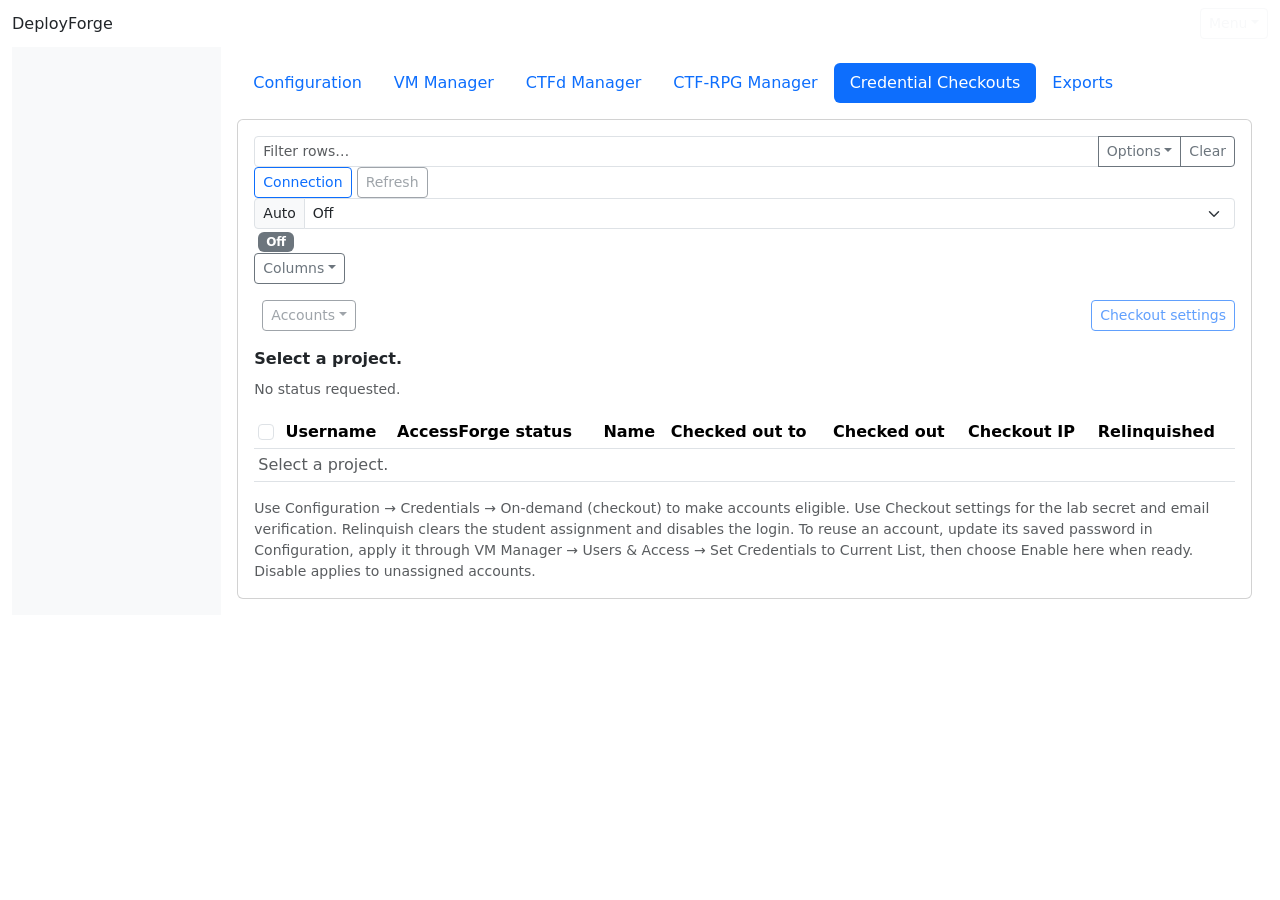
==== app/static/accessforge_manager.html @ 93b48056 "improved checkout" ====
<!doctype html>
<html lang="en">
<head>
<meta charset="utf-8"><meta name="viewport" content="width=device-width, initial-scale=1">
<title>DeployForge — Credential Checkouts</title>
<link href="https://cdn.jsdelivr.net/npm/bootstrap@5.3.3/dist/css/bootstrap.min.css" rel="stylesheet">
<link href="/static/css/shell.css?v=20261105-accessforge" rel="stylesheet">
<link href="/static/css/manager_controls.css?v=20261030-unified" rel="stylesheet">
<link href="/static/css/row_tags.css?v=20261029-tag-icons" rel="stylesheet">
<link rel="icon" href="/static/favicon.ico">
<script defer src="https://cdn.jsdelivr.net/npm/bootstrap@5.3.3/dist/js/bootstrap.bundle.min.js"></script>
</head>
<body class="shell-body manager-page">
<header class="app-banner"><div class="container-fluid d-flex justify-content-between align-items-center py-2">
<span class="banner-title">DeployForge</span><div class="d-flex align-items-center gap-3" id="banner-user-region"><span class="small text-white-50">User: <span id="banner-username">…</span></span><div class="dropdown"><button class="btn btn-sm btn-outline-light dropdown-toggle" type="button" data-bs-toggle="dropdown" aria-expanded="false">Menu</button><ul class="dropdown-menu dropdown-menu-end"><li><a class="dropdown-item" href="/" data-act="open-settings">Settings</a></li><li><a class="dropdown-item" href="/static/admin_users.html">Users</a></li><li><hr class="dropdown-divider"></li><li><button id="banner-logout" type="button" class="dropdown-item text-danger">Logout</button></li></ul></div></div>
</div></header>
<div class="container-fluid shell-container"><div class="row g-0">
<aside class="col-12 col-md-3 col-lg-2 shell-sidebar bg-light d-flex flex-column"><div id="sidebar-projects" class="flex-grow-1"></div></aside>
<main class="col-12 col-md-9 col-lg-10 shell-content p-3">
<ul class="nav nav-pills mb-3 flex-wrap">
<li class="nav-item"><a class="nav-link" data-shell-link href="/">Configuration</a></li>
<li class="nav-item"><a class="nav-link" data-shell-link href="/static/vm_manager.html">VM Manager</a></li>
<li class="nav-item" data-plugin="ctfd"><a class="nav-link" data-shell-link href="/static/ctfd_manager.html">CTFd Manager</a></li>
<li class="nav-item" data-plugin="ctfrpg"><a class="nav-link" data-shell-link href="/static/ctfrpg_manager.html">CTF-RPG Manager</a></li>
<li class="nav-item" data-plugin="accessforge"><a class="nav-link active" aria-current="page" data-shell-link href="/static/accessforge_manager.html">Credential Checkouts</a></li>
<li class="nav-item"><a class="nav-link" data-shell-link href="/static/exports.html">Exports</a></li>
</ul>
<div class="card"><div class="card-body">
<h1 class="visually-hidden">Credential checkouts</h1>
<div class="manager-table-toolbar mb-2" role="group" aria-label="Table controls">
  <div class="input-group input-group-sm manager-filter-group">
    <input id="af-filter" aria-label="Filter rows" type="text" class="form-control" placeholder="Filter rows…" title="Filter rows by text; enable Regex for advanced matching">
    <button class="btn btn-outline-secondary dropdown-toggle" type="button" data-bs-toggle="dropdown" data-bs-auto-close="outside" aria-expanded="false" title="Filter options">Options</button>
    <div class="dropdown-menu p-3 manager-filter-options">
      <div class="form-check mb-2"><input id="af-filter-selected" class="form-check-input" type="checkbox"><label for="af-filter-selected" class="form-check-label">Show only selected</label></div>
      <div class="form-check"><input id="af-filter-regex" class="form-check-input" type="checkbox" title="Treat filter as a case-insensitive regular expression"><label for="af-filter-regex" class="form-check-label">Regex</label></div>
      <div id="af-tag-filters"></div>
    </div>
    <button id="af-clear-filter" class="btn btn-outline-secondary" type="button" title="Clear all filters">Clear</button>
  </div>
  <div class="manager-table-tools">
    <button id="af-connection-button" class="btn btn-sm btn-outline-primary" type="button" title="Update AccessForge URL and administrator credentials" data-bs-toggle="modal" data-bs-target="#af-connection">Connection</button>
    <span id="af-refresh-wrapper" class="d-inline-block" tabindex="0" title="Please authenticate to AccessForge first."><button id="af-refresh" class="btn btn-sm btn-outline-secondary" type="button" disabled>Refresh</button></span>
    <div class="manager-auto-refresh">
      <div class="input-group input-group-sm manager-auto-control">
        <label class="input-group-text" for="af-auto-interval">Auto</label>
        <select id="af-auto-interval" class="form-select" title="Automatically refresh at an interval (requires a saved connection)">
          <option value="0">Off</option><option value="15">15s</option><option value="30">30s</option><option value="60">60s</option><option value="300">5m</option>
        </select>
      </div>
      <span id="af-auto-badge" class="badge bg-secondary align-self-center ms-1" title="Auto-refresh status">Off</span>
    </div>
    <div class="btn-group btn-group-sm">
      <button class="btn btn-outline-secondary dropdown-toggle" type="button" data-bs-toggle="dropdown" data-bs-auto-close="outside" aria-expanded="false">Columns</button>
      <ul class="dropdown-menu dropdown-menu-end manager-columns-menu">
        <li><label class="dropdown-item d-flex align-items-center gap-2"><input class="form-check-input m-0 af-column" type="checkbox" value="username" checked><span>Username</span></label></li>
        <li><label class="dropdown-item d-flex align-items-center gap-2"><input class="form-check-input m-0 af-column" type="checkbox" value="status" checked><span>AccessForge status</span></label></li>
        <li><label class="dropdown-item d-flex align-items-center gap-2"><input class="form-check-input m-0 af-column" type="checkbox" value="name" checked><span>Name</span></label></li>
        <li><label class="dropdown-item d-flex align-items-center gap-2"><input class="form-check-input m-0 af-column" type="checkbox" value="email" checked><span>Checked out to</span></label></li>
        <li><label class="dropdown-item d-flex align-items-center gap-2"><input class="form-check-input m-0 af-column" type="checkbox" value="checked_out_at" checked><span>Checked out</span></label></li>
        <li><label class="dropdown-item d-flex align-items-center gap-2"><input class="form-check-input m-0 af-column" type="checkbox" value="checkout_ip" checked><span>Checkout IP</span></label></li>
        <li><label class="dropdown-item d-flex align-items-center gap-2"><input class="form-check-input m-0 af-column" type="checkbox" value="relinquished_at" checked><span>Relinquished</span></label></li>
      </ul>
    </div>
  </div>
</div>
<div id="af-filter-error" class="text-danger small d-none">Invalid regular expression</div>
<div id="af-tag-notice" class="row-tag-notice d-none mb-2" role="status"></div>
<div id="af-selection-count" class="d-flex flex-wrap gap-2 small mb-2" role="status" aria-live="polite" aria-atomic="true"></div>
<div class="manager-actions d-flex flex-wrap align-items-center gap-2 mb-3">
  <div id="af-tag-assignment" class="dropdown"></div>
  <div class="btn-group btn-group-sm"><button id="af-accounts-button" class="btn btn-outline-secondary dropdown-toggle" type="button" data-bs-toggle="dropdown" aria-expanded="false" disabled>Accounts</button><ul class="dropdown-menu">
    <li><button type="button" class="dropdown-item" id="af-reenable-logins" title="Enable selected prepared logins after applying password changes in VM Manager" disabled>Enable</button></li>
    <li><button type="button" class="dropdown-item text-danger" id="af-relinquish" title="Release selected student assignments and disable their logins" disabled>Relinquish</button></li>
    <li><button type="button" class="dropdown-item text-danger" id="af-disable-logins" title="Disable selected unassigned logins" disabled>Disable</button></li>
  </ul></div>
  <button id="af-checkout-settings" class="btn btn-sm btn-outline-primary ms-auto" type="button" disabled>Checkout settings</button>
  <a id="af-admin-link" class="btn btn-sm btn-outline-primary d-none" target="_blank" rel="noopener noreferrer">Manage in AccessForge</a>
  <a id="af-student-link" class="btn btn-sm btn-outline-secondary d-none" target="_blank" rel="noopener noreferrer">Student checkout page</a>
</div>
<p id="af-project" class="fw-semibold mb-1">Select a project.</p>
<div id="af-status" role="status" aria-live="polite" class="small mb-2"></div>
<p id="af-snapshot" class="small text-muted">No status requested.</p>
<div class="table-responsive" style="max-height:28rem; overflow:auto"><table id="af-table" class="table table-sm align-middle"><thead><tr><th><input id="af-select-all" type="checkbox" class="form-check-input" aria-label="Select visible accounts"></th><th>Username</th><th>AccessForge status</th><th>Name</th><th>Checked out to</th><th>Checked out</th><th>Checkout IP</th><th>Relinquished</th></tr></thead><tbody id="af-accounts"><tr><td colspan="8" class="text-muted">Select a project.</td></tr></tbody></table></div>
<p class="small text-muted mb-0">Use Configuration → Credentials → On-demand (checkout) to make accounts eligible. Use Checkout settings for the lab secret and email verification. Relinquish clears the student assignment and disables the login. To reuse an account, update its saved password in Configuration, apply it through VM Manager → Users &amp; Access → Set Credentials to Current List, then choose Enable here when ready. Disable applies to unassigned accounts.</p>
</div></div>
</main></div></div>
<div class="modal fade" id="af-connection" tabindex="-1" aria-labelledby="af-connection-title" aria-hidden="true"><div class="modal-dialog"><div class="modal-content">
<form id="af-connection-form">
  <div class="modal-header"><h5 id="af-connection-title" class="modal-title">AccessForge Access</h5><button type="button" class="btn-close" data-bs-dismiss="modal" aria-label="Close"></button></div>
  <div class="modal-body">
    <div class="mb-3"><label class="form-label" for="af-url">AccessForge URL</label><input id="af-url" type="url" class="form-control" placeholder="https://accessforge.example.edu" required></div>
    <div class="row g-2 mb-3">
      <div class="col-md-6"><label class="form-label" for="af-username">Username</label><input id="af-username" class="form-control" autocomplete="username" placeholder="root@pam" required></div>
      <div class="col-md-6"><label class="form-label" for="af-password">Password</label><div class="input-group"><input id="af-password" type="password" class="form-control" autocomplete="current-password"><button id="af-show-password" class="btn btn-outline-secondary" type="button" aria-label="Show password" title="Show password" aria-pressed="false">&#x1F576;&#xFE0E;</button></div></div>
    </div>
    <div class="form-check mb-3"><input id="af-verify" type="checkbox" class="form-check-input" checked><label for="af-verify" class="form-check-label">Verify SSL certificates</label></div>
    <p class="form-text">Usernames without a realm use @pam. Include @realm to use a different Proxmox realm.</p>
    <div class="form-check mb-2"><input id="af-save-creds" type="checkbox" class="form-check-input"><label for="af-save-creds" class="form-check-label" title="Save the connection credentials encrypted on the server for your user and this project.">Save credentials</label></div>
    <p class="small text-muted">If checked, credentials are saved encrypted on the server for your user and this project, excluded from exports. If unchecked, credentials remain only in this browser tab’s session. Save tests the connection; an administrator on AccessForge’s configured Proxmox cluster is required.</p>
    <p class="small text-muted mb-0">Publishing also saves the administrator credential encrypted in AccessForge so it can disable relinquished logins. A dedicated Proxmox API token can be configured there instead.</p>
  </div>
  <div class="modal-footer">
    <div id="af-connection-feedback" class="me-auto small" role="status" aria-live="polite"></div>
    <button type="button" class="btn btn-outline-danger d-none" id="af-disconnect">Disconnect</button>
    <button type="button" class="btn btn-secondary" data-bs-dismiss="modal">Hide</button>
    <button type="submit" class="btn btn-primary" id="af-save-connection">Save</button>
  </div>
</form></div></div></div>
<div class="modal fade" id="af-checkout-modal" tabindex="-1" aria-labelledby="af-checkout-title" aria-hidden="true"><div class="modal-dialog"><div class="modal-content">
<form id="af-checkout-form">
  <div class="modal-header"><h5 id="af-checkout-title" class="modal-title">Checkout settings</h5><button type="button" class="btn-close" data-bs-dismiss="modal" aria-label="Close"></button></div>
  <div class="modal-body">
    <div class="form-check mb-3"><input id="af-checkout-enabled" class="form-check-input" type="checkbox"><label for="af-checkout-enabled" class="form-check-label">Enable student checkout</label></div>
    <div class="form-check mb-3"><input id="af-checkout-verify" class="form-check-input" type="checkbox"><label for="af-checkout-verify" class="form-check-label">Require email verification</label></div>
    <label for="af-checkout-secret" class="form-label">Lab secret</label>
    <input id="af-checkout-secret" type="password" class="form-control" autocomplete="new-password" minlength="8" maxlength="256" placeholder="Set a lab secret (8+ characters)">
    <p id="af-checkout-secret-state" class="form-text"></p>
    <p id="af-checkout-policy-note" class="small text-muted mb-0"></p>
  </div>
  <div class="modal-footer">
    <div id="af-checkout-feedback" class="me-auto small" role="status" aria-live="polite"></div>
    <button type="button" class="btn btn-secondary" data-bs-dismiss="modal">Hide</button>
    <button id="af-checkout-save" type="submit" class="btn btn-primary">Save checkout settings</button>
  </div>
</form></div></div></div>
<div class="modal fade" id="af-refresh-summary" tabindex="-1" aria-labelledby="af-refresh-summary-title" aria-hidden="true"><div class="modal-dialog modal-xl modal-dialog-scrollable"><div class="modal-content">
  <div class="modal-header"><h5 id="af-refresh-summary-title" class="modal-title">AccessForge refresh summary</h5><button type="button" class="btn-close" data-bs-dismiss="modal" aria-label="Close"></button></div>
  <div class="modal-body">
    <p id="af-refresh-project" class="fw-semibold mb-1"></p>
    <p id="af-refresh-totals" class="small mb-3" role="status"></p>
    <div class="alert alert-success small">Checkout marks, student assignments, login status, and checkout history were saved to SCE-web’s shared snapshot. Configuration, VM Manager, CTFd Manager, and CTF-RPG Manager were notified to update; returning tabs load the snapshot when shown.</div>
    <div class="table-responsive"><table class="table table-sm align-middle"><thead><tr><th scope="col">Account</th><th scope="col">Sync result</th><th scope="col">Checkout mark</th><th scope="col">Student</th><th scope="col">Login</th><th scope="col">Changes</th></tr></thead><tbody id="af-refresh-results"></tbody></table></div>
  </div>
  <div class="modal-footer"><button type="button" class="btn btn-secondary" data-bs-dismiss="modal">Close</button></div>
</div></div></div>
<script src="/static/js/auth.js"></script>
<script src="/static/js/shell.js?v=20261105-accessforge"></script>
<script src="/static/js/creds.js"></script>
<script src="/static/js/row_tags.js?v=20261106-accessforge-tags"></script>
<script src="/static/js/checkout_state.js?v=20261106-checkout-truth"></script>
<script src="/static/js/accessforge_manager.js?v=20261106-checkout-label"></script>
</body></html>
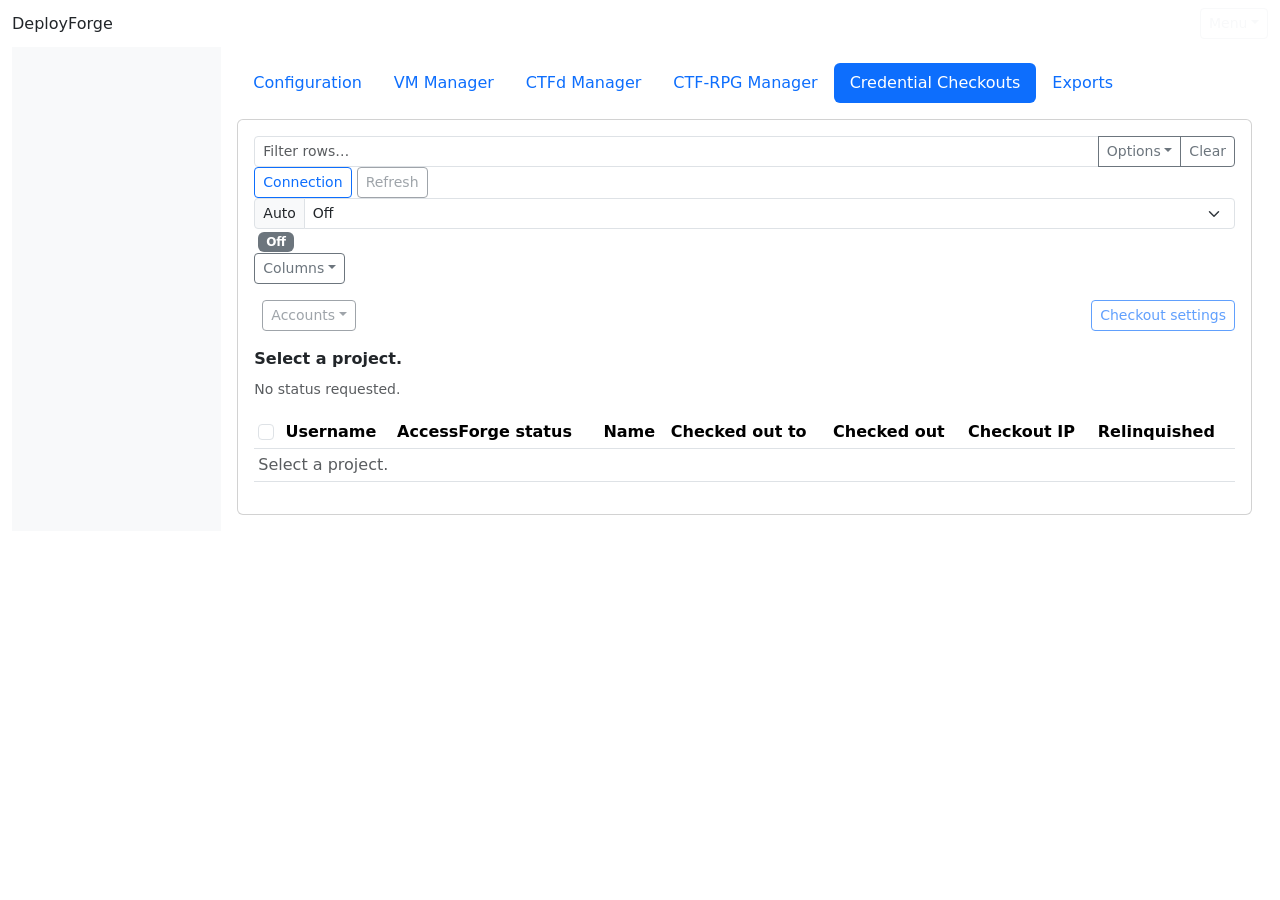
==== commit 60b1599a: "update" ====
--- a/app/static/accessforge_manager.html
+++ b/app/static/accessforge_manager.html
@@ -8,6 +8,10 @@
 <link href="/static/css/manager_controls.css?v=20261030-unified" rel="stylesheet">
 <link href="/static/css/row_tags.css?v=20261029-tag-icons" rel="stylesheet">
 <link rel="icon" href="/static/favicon.ico">
+<style>
+  #af-checkout-modal, #af-operation-summary { z-index:2110 !important; }
+  #af-checkout-modal .modal-dialog, #af-operation-summary .modal-dialog { margin-top:var(--bs-modal-margin, .5rem); }
+</style>
 <script defer src="https://cdn.jsdelivr.net/npm/bootstrap@5.3.3/dist/js/bootstrap.bundle.min.js"></script>
 </head>
 <body class="shell-body manager-page">
@@ -70,7 +74,7 @@
 <div class="manager-actions d-flex flex-wrap align-items-center gap-2 mb-3">
   <div id="af-tag-assignment" class="dropdown"></div>
   <div class="btn-group btn-group-sm"><button id="af-accounts-button" class="btn btn-outline-secondary dropdown-toggle" type="button" data-bs-toggle="dropdown" aria-expanded="false" disabled>Accounts</button><ul class="dropdown-menu">
-    <li><button type="button" class="dropdown-item" id="af-reenable-logins" title="Enable selected prepared logins after applying password changes in VM Manager" disabled>Enable</button></li>
+    <li><button type="button" class="dropdown-item" id="af-reenable-logins" title="Publish and enable selected On-Demand accounts after applying password changes in VM Manager" disabled>Enable</button></li>
     <li><button type="button" class="dropdown-item text-danger" id="af-relinquish" title="Release selected student assignments and disable their logins" disabled>Relinquish</button></li>
     <li><button type="button" class="dropdown-item text-danger" id="af-disable-logins" title="Disable selected unassigned logins" disabled>Disable</button></li>
   </ul></div>
@@ -82,7 +86,6 @@
 <div id="af-status" role="status" aria-live="polite" class="small mb-2"></div>
 <p id="af-snapshot" class="small text-muted">No status requested.</p>
 <div class="table-responsive" style="max-height:28rem; overflow:auto"><table id="af-table" class="table table-sm align-middle"><thead><tr><th><input id="af-select-all" type="checkbox" class="form-check-input" aria-label="Select visible accounts"></th><th>Username</th><th>AccessForge status</th><th>Name</th><th>Checked out to</th><th>Checked out</th><th>Checkout IP</th><th>Relinquished</th></tr></thead><tbody id="af-accounts"><tr><td colspan="8" class="text-muted">Select a project.</td></tr></tbody></table></div>
-<p class="small text-muted mb-0">Use Configuration → Credentials → On-demand (checkout) to make accounts eligible. Use Checkout settings for the lab secret and email verification. Relinquish clears the student assignment and disables the login. To reuse an account, update its saved password in Configuration, apply it through VM Manager → Users &amp; Access → Set Credentials to Current List, then choose Enable here when ready. Disable applies to unassigned accounts.</p>
 </div></div>
 </main></div></div>
 <div class="modal fade" id="af-connection" tabindex="-1" aria-labelledby="af-connection-title" aria-hidden="true"><div class="modal-dialog"><div class="modal-content">
@@ -98,7 +101,7 @@
     <p class="form-text">Usernames without a realm use @pam. Include @realm to use a different Proxmox realm.</p>
     <div class="form-check mb-2"><input id="af-save-creds" type="checkbox" class="form-check-input"><label for="af-save-creds" class="form-check-label" title="Save the connection credentials encrypted on the server for your user and this project.">Save credentials</label></div>
     <p class="small text-muted">If checked, credentials are saved encrypted on the server for your user and this project, excluded from exports. If unchecked, credentials remain only in this browser tab’s session. Save tests the connection; an administrator on AccessForge’s configured Proxmox cluster is required.</p>
-    <p class="small text-muted mb-0">Publishing also saves the administrator credential encrypted in AccessForge so it can disable relinquished logins. A dedicated Proxmox API token can be configured there instead.</p>
+    <p class="small text-muted mb-0">Administrator account login changes use the Proxmox session authenticated by this connection, with User.Modify permission for the managed users. No additional password prompt is needed. AccessForge’s optional CHECKOUT_PROXMOX_API_TOKEN is used only for student self-service relinquishment. Publishing does not save your administrator password in AccessForge.</p>
   </div>
   <div class="modal-footer">
     <div id="af-connection-feedback" class="me-auto small" role="status" aria-live="polite"></div>
@@ -107,8 +110,8 @@
     <button type="submit" class="btn btn-primary" id="af-save-connection">Save</button>
   </div>
 </form></div></div></div>
-<div class="modal fade" id="af-checkout-modal" tabindex="-1" aria-labelledby="af-checkout-title" aria-hidden="true"><div class="modal-dialog"><div class="modal-content">
-<form id="af-checkout-form">
+<div class="modal fade" id="af-checkout-modal" tabindex="-1" aria-labelledby="af-checkout-title" aria-hidden="true"><div class="modal-dialog modal-lg modal-dialog-scrollable"><div class="modal-content">
+<form id="af-checkout-form" class="d-flex flex-column overflow-hidden">
   <div class="modal-header"><h5 id="af-checkout-title" class="modal-title">Checkout settings</h5><button type="button" class="btn-close" data-bs-dismiss="modal" aria-label="Close"></button></div>
   <div class="modal-body">
     <div class="form-check mb-3"><input id="af-checkout-enabled" class="form-check-input" type="checkbox"><label for="af-checkout-enabled" class="form-check-label">Enable student checkout</label></div>
@@ -116,6 +119,23 @@
     <label for="af-checkout-secret" class="form-label">Lab secret</label>
     <input id="af-checkout-secret" type="password" class="form-control" autocomplete="new-password" minlength="8" maxlength="256" placeholder="Set a lab secret (8+ characters)">
     <p id="af-checkout-secret-state" class="form-text"></p>
+    <fieldset class="border rounded p-3 my-3">
+      <legend class="float-none w-auto px-1 fs-6">Checkout restrictions</legend>
+      <label for="af-policy-allowed_email_patterns" class="form-label">Allowed email formats</label>
+      <textarea id="af-policy-allowed_email_patterns" class="form-control" rows="2" placeholder="*@utep.edu&#10;student*@example.org"></textarea>
+      <p class="form-text">One pattern per line. * matches any text; ? matches one character. Leave blank to allow any valid email.</p>
+      <label for="af-policy-allowed_subnets" class="form-label">Allowed checkout IP networks</label>
+      <textarea id="af-policy-allowed_subnets" class="form-control" rows="2" placeholder="192.0.2.0/24&#10;2001:db8::/48"></textarea>
+      <p class="form-text">One IPv4 or IPv6 CIDR per line. Leave blank to allow any network.</p>
+      <div class="row g-3">
+        <div class="col-sm-6"><label for="af-policy-subnet_checkout_limit" class="form-label">Active checkouts per subnet</label><input id="af-policy-subnet_checkout_limit" class="form-control" type="number" min="0" max="2000" step="1" value="0" required></div>
+        <div class="col-sm-6"><label for="af-policy-ipv4_prefix" class="form-label">IPv4 subnet prefix length</label><input id="af-policy-ipv4_prefix" class="form-control" type="number" min="0" max="32" step="1" value="24" required></div>
+        <div class="col-sm-6"><label for="af-policy-ipv6_prefix" class="form-label">IPv6 subnet prefix length</label><input id="af-policy-ipv6_prefix" class="form-control" type="number" min="0" max="128" step="1" value="64" required></div>
+        <div class="col-sm-6"><label for="af-policy-global_delay_seconds" class="form-label">Global delay (seconds)</label><input id="af-policy-global_delay_seconds" class="form-control" type="number" min="0" max="604800" step="1" value="0" required></div>
+        <div class="col-sm-6"><label for="af-policy-subnet_delay_seconds" class="form-label">Subnet delay (seconds)</label><input id="af-policy-subnet_delay_seconds" class="form-control" type="number" min="0" max="604800" step="1" value="0" required></div>
+      </div>
+      <p class="form-text mb-0 mt-3">Limits and delays apply to new student checkouts in this project. 0 means no limit or delay. Global delay covers all networks in this project. Recovering an assignment does not use another slot or restart delays, but must meet the email and allowed-network rules. Administrator assignments bypass these restrictions.</p>
+    </fieldset>
     <p id="af-checkout-policy-note" class="small text-muted mb-0"></p>
   </div>
   <div class="modal-footer">
@@ -129,8 +149,17 @@
   <div class="modal-body">
     <p id="af-refresh-project" class="fw-semibold mb-1"></p>
     <p id="af-refresh-totals" class="small mb-3" role="status"></p>
-    <div class="alert alert-success small">Checkout marks, student assignments, login status, and checkout history were saved to SCE-web’s shared snapshot. Configuration, VM Manager, CTFd Manager, and CTF-RPG Manager were notified to update; returning tabs load the snapshot when shown.</div>
+    <div class="alert alert-success small">Remote checkout status, student assignments, login status, and checkout history were saved to SCE-web’s shared snapshot. Local credential types were retained; accounts missing from AccessForge remain listed as Not synced. Configuration, VM Manager, CTFd Manager, and CTF-RPG Manager were notified to update; returning tabs load the snapshot when shown.</div>
     <div class="table-responsive"><table class="table table-sm align-middle"><thead><tr><th scope="col">Account</th><th scope="col">Sync result</th><th scope="col">Checkout mark</th><th scope="col">Student</th><th scope="col">Login</th><th scope="col">Changes</th></tr></thead><tbody id="af-refresh-results"></tbody></table></div>
+  </div>
+  <div class="modal-footer"><button type="button" class="btn btn-secondary" data-bs-dismiss="modal">Close</button></div>
+</div></div></div>
+<div class="modal fade" id="af-operation-summary" tabindex="-1" aria-labelledby="af-operation-title" aria-hidden="true"><div class="modal-dialog modal-lg modal-dialog-scrollable"><div class="modal-content">
+  <div class="modal-header"><h5 id="af-operation-title" class="modal-title">Account operation results</h5><button type="button" class="btn-close" data-bs-dismiss="modal" aria-label="Close"></button></div>
+  <div class="modal-body">
+    <p id="af-operation-totals" class="small" role="status"></p>
+    <div id="af-operation-refresh" class="alert small" role="status"></div>
+    <div class="table-responsive"><table class="table table-sm align-middle"><thead><tr><th scope="col">Account</th><th scope="col">Result</th><th scope="col">Details</th><th scope="col">AccessForge status</th></tr></thead><tbody id="af-operation-results"></tbody></table></div>
   </div>
   <div class="modal-footer"><button type="button" class="btn btn-secondary" data-bs-dismiss="modal">Close</button></div>
 </div></div></div>
@@ -138,6 +167,6 @@
 <script src="/static/js/shell.js?v=20261105-accessforge"></script>
 <script src="/static/js/creds.js"></script>
 <script src="/static/js/row_tags.js?v=20261106-accessforge-tags"></script>
-<script src="/static/js/checkout_state.js?v=20261106-checkout-truth"></script>
-<script src="/static/js/accessforge_manager.js?v=20261106-checkout-label"></script>
+<script src="/static/js/checkout_state.js?v=20261106-assignment-login"></script>
+<script src="/static/js/accessforge_manager.js?v=20261106-assignment-login"></script>
 </body></html>
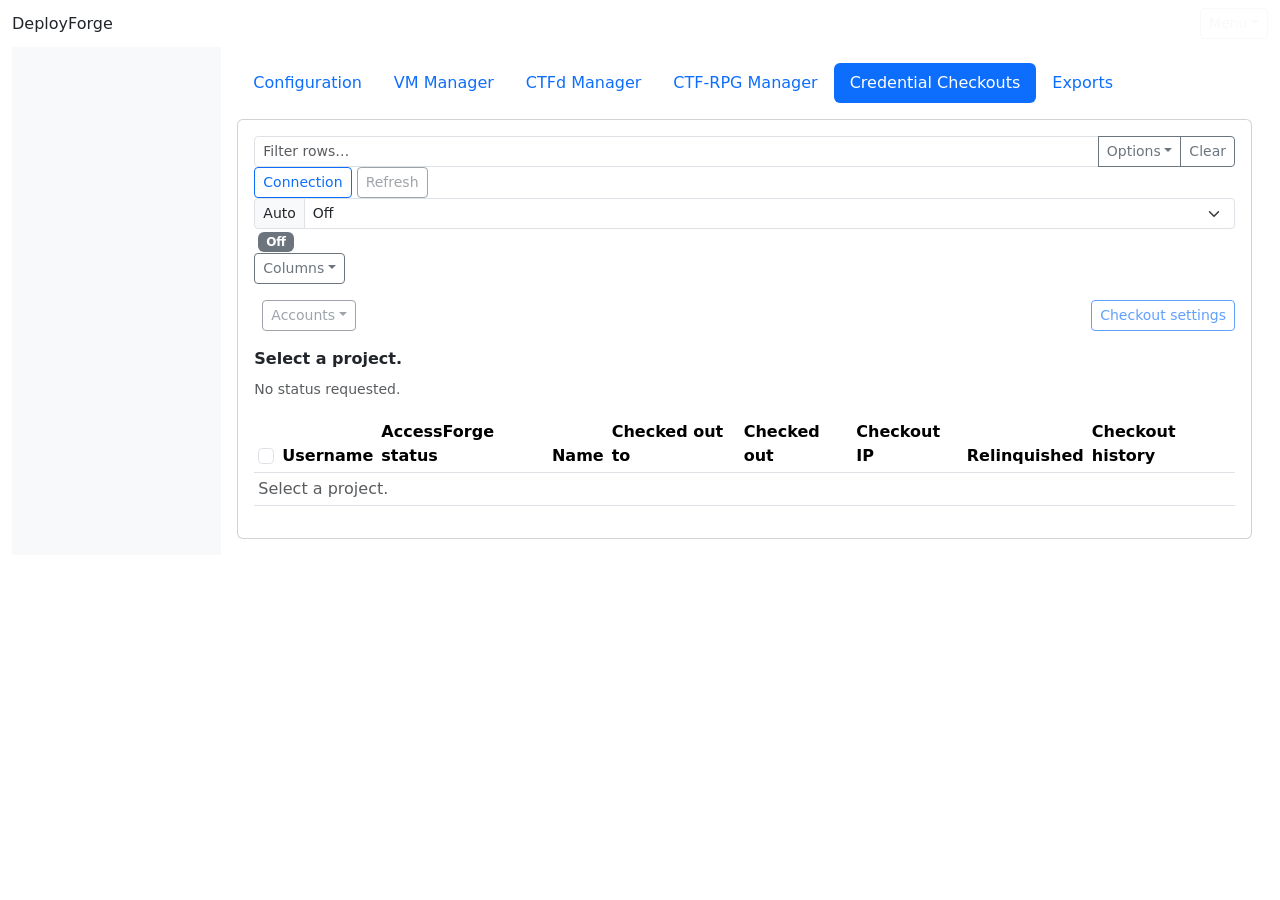
==== commit 28e8ba29: "Add checkout history view for accounts Expose a protected endpoint for the eight most recent checkou" ====
--- a/app/static/accessforge_manager.html
+++ b/app/static/accessforge_manager.html
@@ -9,7 +9,7 @@
 <link href="/static/css/row_tags.css?v=20261029-tag-icons" rel="stylesheet">
 <link rel="icon" href="/static/favicon.ico">
 <style>
-  #af-checkout-modal, #af-operation-summary { z-index:2110 !important; }
+  #af-checkout-modal, #af-operation-summary, #af-history-modal { z-index:2110 !important; }
   #af-checkout-modal .modal-dialog, #af-operation-summary .modal-dialog { margin-top:var(--bs-modal-margin, .5rem); }
 </style>
 <script defer src="https://cdn.jsdelivr.net/npm/bootstrap@5.3.3/dist/js/bootstrap.bundle.min.js"></script>
@@ -64,6 +64,7 @@
         <li><label class="dropdown-item d-flex align-items-center gap-2"><input class="form-check-input m-0 af-column" type="checkbox" value="checked_out_at" checked><span>Checked out</span></label></li>
         <li><label class="dropdown-item d-flex align-items-center gap-2"><input class="form-check-input m-0 af-column" type="checkbox" value="checkout_ip" checked><span>Checkout IP</span></label></li>
         <li><label class="dropdown-item d-flex align-items-center gap-2"><input class="form-check-input m-0 af-column" type="checkbox" value="relinquished_at" checked><span>Relinquished</span></label></li>
+        <li><label class="dropdown-item d-flex align-items-center gap-2"><input class="form-check-input m-0 af-column" type="checkbox" value="history" checked><span>Checkout history</span></label></li>
       </ul>
     </div>
   </div>
@@ -75,17 +76,18 @@
   <div id="af-tag-assignment" class="dropdown"></div>
   <div class="btn-group btn-group-sm"><button id="af-accounts-button" class="btn btn-outline-secondary dropdown-toggle" type="button" data-bs-toggle="dropdown" aria-expanded="false" disabled>Accounts</button><ul class="dropdown-menu">
     <li><button type="button" class="dropdown-item" id="af-reenable-logins" title="Publish and enable selected On-Demand accounts after applying password changes in VM Manager" disabled>Enable</button></li>
-    <li><button type="button" class="dropdown-item text-danger" id="af-relinquish" title="Release selected student assignments and disable their logins" disabled>Relinquish</button></li>
-    <li><button type="button" class="dropdown-item text-danger" id="af-disable-logins" title="Disable selected unassigned logins" disabled>Disable</button></li>
+    <li><button type="button" class="dropdown-item text-danger" id="af-relinquish" title="Release selected account assignments and disable their AccessForge access" disabled>Relinquish</button></li>
+    <li><button type="button" class="dropdown-item text-danger" id="af-disable-logins" title="Disable AccessForge access for selected unassigned accounts" disabled>Disable</button></li>
   </ul></div>
   <button id="af-checkout-settings" class="btn btn-sm btn-outline-primary ms-auto" type="button" disabled>Checkout settings</button>
   <a id="af-admin-link" class="btn btn-sm btn-outline-primary d-none" target="_blank" rel="noopener noreferrer">Manage in AccessForge</a>
-  <a id="af-student-link" class="btn btn-sm btn-outline-secondary d-none" target="_blank" rel="noopener noreferrer">Student checkout page</a>
+  <a id="af-student-link" class="btn btn-sm btn-outline-secondary d-none" target="_blank" rel="noopener noreferrer">Checkout page</a>
 </div>
+<div id="af-checkout-state" class="alert py-2 small mb-3" role="status" hidden></div>
 <p id="af-project" class="fw-semibold mb-1">Select a project.</p>
 <div id="af-status" role="status" aria-live="polite" class="small mb-2"></div>
 <p id="af-snapshot" class="small text-muted">No status requested.</p>
-<div class="table-responsive" style="max-height:28rem; overflow:auto"><table id="af-table" class="table table-sm align-middle"><thead><tr><th><input id="af-select-all" type="checkbox" class="form-check-input" aria-label="Select visible accounts"></th><th>Username</th><th>AccessForge status</th><th>Name</th><th>Checked out to</th><th>Checked out</th><th>Checkout IP</th><th>Relinquished</th></tr></thead><tbody id="af-accounts"><tr><td colspan="8" class="text-muted">Select a project.</td></tr></tbody></table></div>
+<div class="table-responsive" style="max-height:28rem; overflow:auto"><table id="af-table" class="table table-sm align-middle"><thead><tr><th><input id="af-select-all" type="checkbox" class="form-check-input" aria-label="Select visible accounts"></th><th>Username</th><th>AccessForge status</th><th>Name</th><th>Checked out to</th><th>Checked out</th><th>Checkout IP</th><th>Relinquished</th><th>Checkout history</th></tr></thead><tbody id="af-accounts"><tr><td colspan="9" class="text-muted">Select a project.</td></tr></tbody></table></div>
 </div></div>
 </main></div></div>
 <div class="modal fade" id="af-connection" tabindex="-1" aria-labelledby="af-connection-title" aria-hidden="true"><div class="modal-dialog"><div class="modal-content">
@@ -101,28 +103,37 @@
     <p class="form-text">Usernames without a realm use @pam. Include @realm to use a different Proxmox realm.</p>
     <div class="form-check mb-2"><input id="af-save-creds" type="checkbox" class="form-check-input"><label for="af-save-creds" class="form-check-label" title="Save the connection credentials encrypted on the server for your user and this project.">Save credentials</label></div>
     <p class="small text-muted">If checked, credentials are saved encrypted on the server for your user and this project, excluded from exports. If unchecked, credentials remain only in this browser tab’s session. Save tests the connection; an administrator on AccessForge’s configured Proxmox cluster is required.</p>
-    <p class="small text-muted mb-0">Administrator account login changes use the Proxmox session authenticated by this connection, with User.Modify permission for the managed users. No additional password prompt is needed. AccessForge’s optional CHECKOUT_PROXMOX_API_TOKEN is used only for student self-service relinquishment. Publishing does not save your administrator password in AccessForge.</p>
+    <p class="small text-muted mb-0">Checkout login restrictions apply within AccessForge. Account checkout and relinquishment need no Proxmox management token. Keep Proxmox logins enabled and restrict direct Proxmox access with your firewall.</p>
   </div>
   <div class="modal-footer">
     <div id="af-connection-feedback" class="me-auto small" role="status" aria-live="polite"></div>
     <button type="button" class="btn btn-outline-danger d-none" id="af-disconnect">Disconnect</button>
-    <button type="button" class="btn btn-secondary" data-bs-dismiss="modal">Hide</button>
+    <button type="button" class="btn btn-secondary" data-bs-dismiss="modal">Cancel</button>
     <button type="submit" class="btn btn-primary" id="af-save-connection">Save</button>
   </div>
 </form></div></div></div>
 <div class="modal fade" id="af-checkout-modal" tabindex="-1" aria-labelledby="af-checkout-title" aria-hidden="true"><div class="modal-dialog modal-lg modal-dialog-scrollable"><div class="modal-content">
-<form id="af-checkout-form" class="d-flex flex-column overflow-hidden">
+
   <div class="modal-header"><h5 id="af-checkout-title" class="modal-title">Checkout settings</h5><button type="button" class="btn-close" data-bs-dismiss="modal" aria-label="Close"></button></div>
-  <div class="modal-body">
-    <div class="form-check mb-3"><input id="af-checkout-enabled" class="form-check-input" type="checkbox"><label for="af-checkout-enabled" class="form-check-label">Enable student checkout</label></div>
+  <div id="af-settings-body" class="modal-body">
+    <div class="nav nav-tabs mb-3" role="tablist" aria-label="Checkout settings">
+      <button type="button" class="nav-link active" id="af-project-tab" data-bs-toggle="tab" data-bs-target="#af-project-pane" role="tab" aria-controls="af-project-pane" aria-selected="true">Project checkout</button>
+      <button type="button" class="nav-link" id="af-email-tab" data-bs-toggle="tab" data-bs-target="#af-email-pane" role="tab" aria-controls="af-email-pane" aria-selected="false">Email settings</button>
+    </div>
+    <div class="tab-content">
+    <div class="tab-pane active" id="af-project-pane" role="tabpanel" aria-labelledby="af-project-tab">
+    <p id="af-unpublished-note" hidden>Use Accounts → Enable to publish an account before configuring project checkout.</p>
+    <form id="af-checkout-form" novalidate>
+    <div class="form-check mb-1"><input id="af-checkout-enabled" class="form-check-input" type="checkbox"><label for="af-checkout-enabled" class="form-check-label">Enable account checkout for this project</label></div>
+    <p class="form-text mb-3">Accounts can be enabled individually, but students cannot check them out until this project setting is on.</p>
     <div class="form-check mb-3"><input id="af-checkout-verify" class="form-check-input" type="checkbox"><label for="af-checkout-verify" class="form-check-label">Require email verification</label></div>
-    <label for="af-checkout-secret" class="form-label">Lab secret</label>
-    <input id="af-checkout-secret" type="password" class="form-control" autocomplete="new-password" minlength="8" maxlength="256" placeholder="Set a lab secret (8+ characters)">
+    <label for="af-checkout-secret" class="form-label">Project secret</label>
+    <input id="af-checkout-secret" type="password" class="form-control" autocomplete="new-password" minlength="8" maxlength="256" placeholder="Set a project secret (8+ characters)">
     <p id="af-checkout-secret-state" class="form-text"></p>
     <fieldset class="border rounded p-3 my-3">
       <legend class="float-none w-auto px-1 fs-6">Checkout restrictions</legend>
       <label for="af-policy-allowed_email_patterns" class="form-label">Allowed email formats</label>
-      <textarea id="af-policy-allowed_email_patterns" class="form-control" rows="2" placeholder="*@utep.edu&#10;student*@example.org"></textarea>
+      <textarea id="af-policy-allowed_email_patterns" class="form-control" rows="2" placeholder="*@utep.edu&#10;user*@example.org"></textarea>
       <p class="form-text">One pattern per line. * matches any text; ? matches one character. Leave blank to allow any valid email.</p>
       <label for="af-policy-allowed_subnets" class="form-label">Allowed checkout IP networks</label>
       <textarea id="af-policy-allowed_subnets" class="form-control" rows="2" placeholder="192.0.2.0/24&#10;2001:db8::/48"></textarea>
@@ -134,23 +145,69 @@
         <div class="col-sm-6"><label for="af-policy-global_delay_seconds" class="form-label">Global delay (seconds)</label><input id="af-policy-global_delay_seconds" class="form-control" type="number" min="0" max="604800" step="1" value="0" required></div>
         <div class="col-sm-6"><label for="af-policy-subnet_delay_seconds" class="form-label">Subnet delay (seconds)</label><input id="af-policy-subnet_delay_seconds" class="form-control" type="number" min="0" max="604800" step="1" value="0" required></div>
       </div>
-      <p class="form-text mb-0 mt-3">Limits and delays apply to new student checkouts in this project. 0 means no limit or delay. Global delay covers all networks in this project. Recovering an assignment does not use another slot or restart delays, but must meet the email and allowed-network rules. Administrator assignments bypass these restrictions.</p>
+      <p class="form-text mb-0 mt-3">Limits and delays apply to new account checkouts in this project. 0 means no limit or delay. Global delay covers all networks in this project. Recovering an assignment does not use another slot or restart delays, but must meet the email and allowed-network rules. Administrator assignments bypass these restrictions.</p>
     </fieldset>
     <p id="af-checkout-policy-note" class="small text-muted mb-0"></p>
+    </form></div>
+    <div class="tab-pane" id="af-email-pane" role="tabpanel" aria-labelledby="af-email-tab">
+      <p>These settings control verification emails for all projects on this AccessForge server.</p>
+      <form id="af-email-form" novalidate hidden><fieldset id="af-email-fields" class="row g-3" disabled>
+        <div class="col-sm-8"><label for="af-email-host" class="form-label">SMTP host</label><input id="af-email-host" placeholder="smtp.example.edu" class="form-control" required></div>
+        <div class="col-sm-4"><label for="af-email-port" class="form-label">Port</label><input id="af-email-port" placeholder="587" class="form-control" type="number" min="1" max="65535" required></div>
+        <div class="col-sm-6"><label for="af-email-sender" class="form-label">Sender address</label><input id="af-email-sender" placeholder="checkout@example.edu" type="email" class="form-control" required></div>
+        <div class="col-sm-6"><label for="af-email-tls" class="form-label">Connection security</label><select id="af-email-tls" class="form-select"><option value="starttls">STARTTLS</option><option value="ssl">Implicit TLS</option></select></div>
+        <div class="col-sm-6"><label for="af-email-username" class="form-label">SMTP username</label><input id="af-email-username" placeholder="mailer@example.edu" class="form-control"></div>
+        <div class="col-sm-6">
+          <div id="af-email-password-actions" hidden>
+            <label for="af-email-password-action" class="form-label">Saved SMTP password</label>
+            <select id="af-email-password-action" class="form-select">
+              <option value="keep">Keep saved password</option>
+              <option value="replace">Replace password</option>
+              <option value="remove">Remove saved password</option>
+            </select>
+          </div>
+          <div id="af-email-password-entry" hidden>
+            <label for="af-email-password" class="form-label">New SMTP password</label>
+            <input id="af-email-password" placeholder="SMTP app password" type="password" class="form-control" autocomplete="new-password" disabled>
+          </div>
+        </div>
+      </fieldset>
+      <button id="af-email-test" type="button" class="btn btn-outline-secondary mt-3" aria-expanded="false" aria-controls="af-email-test-form" disabled>Test</button>
+      </form>
+      <form id="af-email-test-form" class="mt-2" hidden>
+        <label class="form-label" for="af-email-recipient">Send a test email to</label>
+        <div class="input-group">
+          <input id="af-email-recipient" class="form-control" type="email" placeholder="recipient@example.edu" required>
+          <button id="af-email-send" class="btn btn-outline-primary" type="submit">Send test email</button>
+        </div>
+      </form>
+      <div id="af-email-feedback" role="status" class="small mt-2"></div>
+    </div></div>
   </div>
   <div class="modal-footer">
     <div id="af-checkout-feedback" class="me-auto small" role="status" aria-live="polite"></div>
-    <button type="button" class="btn btn-secondary" data-bs-dismiss="modal">Hide</button>
-    <button id="af-checkout-save" type="submit" class="btn btn-primary">Save checkout settings</button>
-  </div>
-</form></div></div></div>
+    <button type="button" class="btn btn-secondary" data-bs-dismiss="modal">Cancel</button>
+    <button id="af-checkout-save" type="button" class="btn btn-primary">Save</button>
+  </div>
+</div></div></div>
+<div class="modal fade" id="af-history-modal" tabindex="-1" aria-labelledby="af-history-title" aria-hidden="true"><div class="modal-dialog modal-lg modal-dialog-scrollable"><div class="modal-content">
+  <div class="modal-header"><h5 id="af-history-title" class="modal-title">Checkout history</h5><button type="button" class="btn-close" data-bs-dismiss="modal" aria-label="Close"></button></div>
+  <div class="modal-body">
+    <p id="af-history-status" role="status" class="small"></p>
+    <div id="af-history-table" class="table-responsive" hidden><table class="table table-sm">
+      <thead><tr><th>Name</th><th>Checked out to</th><th>Checked out</th><th>Checkout IP</th><th>Relinquished</th></tr></thead>
+      <tbody id="af-history-entries"></tbody>
+    </table></div>
+  </div>
+  <div class="modal-footer"><button type="button" class="btn btn-secondary" data-bs-dismiss="modal">Close</button></div>
+</div></div></div>
 <div class="modal fade" id="af-refresh-summary" tabindex="-1" aria-labelledby="af-refresh-summary-title" aria-hidden="true"><div class="modal-dialog modal-xl modal-dialog-scrollable"><div class="modal-content">
   <div class="modal-header"><h5 id="af-refresh-summary-title" class="modal-title">AccessForge refresh summary</h5><button type="button" class="btn-close" data-bs-dismiss="modal" aria-label="Close"></button></div>
   <div class="modal-body">
     <p id="af-refresh-project" class="fw-semibold mb-1"></p>
     <p id="af-refresh-totals" class="small mb-3" role="status"></p>
-    <div class="alert alert-success small">Remote checkout status, student assignments, login status, and checkout history were saved to SCE-web’s shared snapshot. Local credential types were retained; accounts missing from AccessForge remain listed as Not synced. Configuration, VM Manager, CTFd Manager, and CTF-RPG Manager were notified to update; returning tabs load the snapshot when shown.</div>
-    <div class="table-responsive"><table class="table table-sm align-middle"><thead><tr><th scope="col">Account</th><th scope="col">Sync result</th><th scope="col">Checkout mark</th><th scope="col">Student</th><th scope="col">Login</th><th scope="col">Changes</th></tr></thead><tbody id="af-refresh-results"></tbody></table></div>
+    <div class="alert alert-success small">Remote checkout status, account assignments, login status, and checkout history were saved to SCE-web’s shared snapshot. Local credential types were retained; accounts missing from AccessForge remain listed as Not synced. Configuration, VM Manager, CTFd Manager, and CTF-RPG Manager were notified to update; returning tabs load the snapshot when shown.</div>
+    <div class="table-responsive"><table class="table table-sm align-middle"><thead><tr><th scope="col">Account</th><th scope="col">Sync result</th><th scope="col">Checkout mark</th><th scope="col">Assigned to</th><th scope="col">Login</th><th scope="col">Changes</th></tr></thead><tbody id="af-refresh-results"></tbody></table></div>
   </div>
   <div class="modal-footer"><button type="button" class="btn btn-secondary" data-bs-dismiss="modal">Close</button></div>
 </div></div></div>
@@ -164,9 +221,9 @@
   <div class="modal-footer"><button type="button" class="btn btn-secondary" data-bs-dismiss="modal">Close</button></div>
 </div></div></div>
 <script src="/static/js/auth.js"></script>
-<script src="/static/js/shell.js?v=20261105-accessforge"></script>
+<script src="/static/js/shell.js?v=20261111-project-chooser"></script>
 <script src="/static/js/creds.js"></script>
 <script src="/static/js/row_tags.js?v=20261106-accessforge-tags"></script>
-<script src="/static/js/checkout_state.js?v=20261106-assignment-login"></script>
-<script src="/static/js/accessforge_manager.js?v=20261106-assignment-login"></script>
+<script src="/static/js/checkout_state.js?v=20261126-checkout-state"></script>
+<script src="/static/js/accessforge_manager.js?v=20261126-history-count"></script>
 </body></html>
